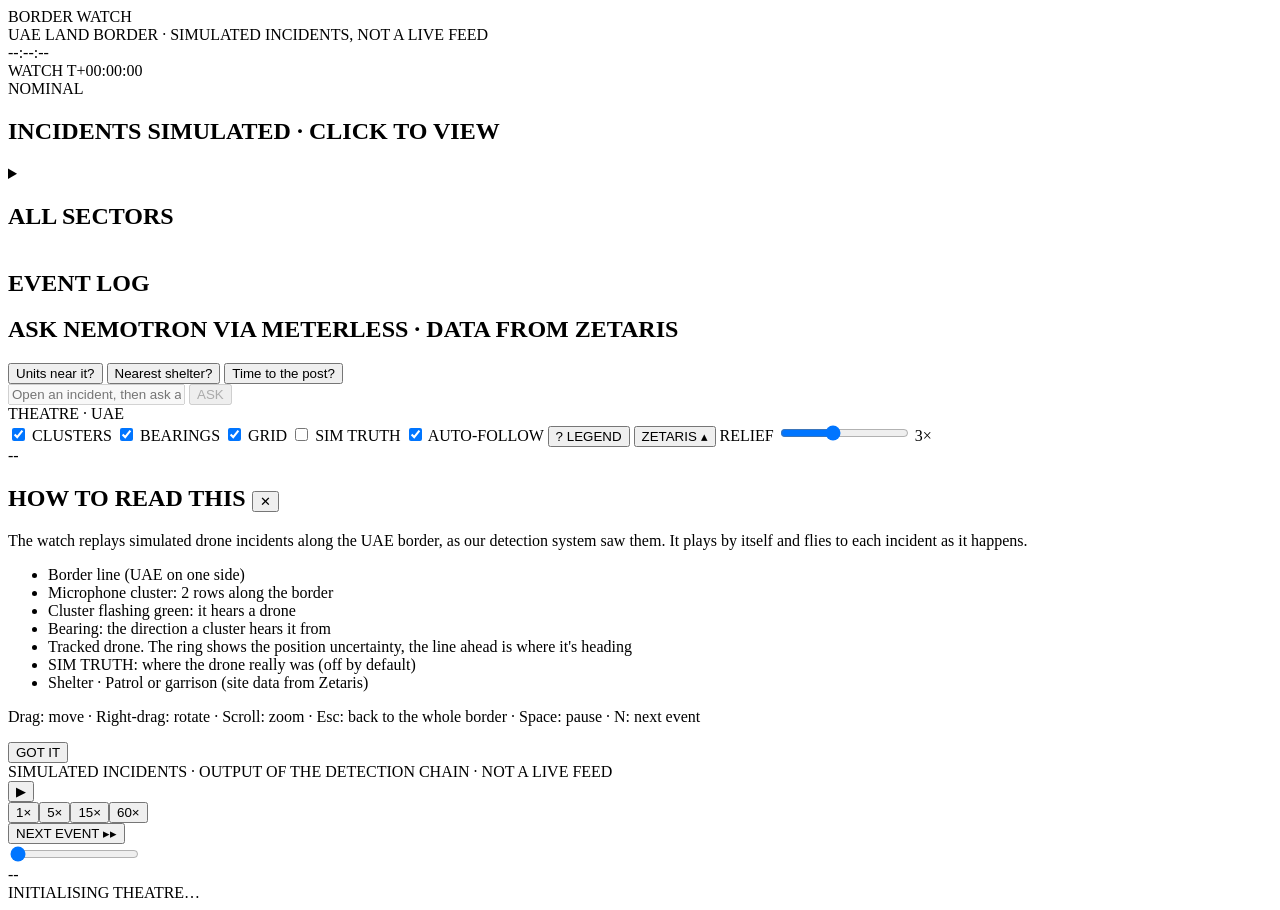
==== terra/static/border.html @ bac3ca89 "Design v0.11: Border watch, Zetaris federation, Nemotron via Meterless - Border watch (/border): the" ====
<!doctype html>
<html lang="en">
<head>
<meta charset="utf-8">
<meta name="viewport" content="width=device-width, initial-scale=1">
<title>Border Watch</title>
<link rel="icon" href="data:,">
<link rel="preconnect" href="https://fonts.googleapis.com">
<link rel="stylesheet" href="https://fonts.googleapis.com/css2?family=Barlow+Condensed:wght@500;600;700&family=JetBrains+Mono:wght@400;500;700&display=swap">
<link rel="stylesheet" href="/static/border.css">
<script type="importmap">
{"imports": {"three": "https://cdn.jsdelivr.net/npm/three@0.160.0/build/three.module.js",
             "three/addons/": "https://cdn.jsdelivr.net/npm/three@0.160.0/examples/jsm/"}}
</script>
</head>
<body>
<div id="view" aria-label="3D map of the UAE land border"></div>
<div class="scan" aria-hidden="true"></div>

<header class="top">
  <div class="mark" aria-hidden="true"><span></span></div>
  <div class="title">
    <div class="name">BORDER WATCH</div>
    <div class="sub" id="sub">UAE LAND BORDER · <span style="color:var(--amber)">SIMULATED INCIDENTS, NOT A LIVE FEED</span></div>
  </div>
  <div class="stats" id="stats"></div>
  <div class="clock">
    <div class="t" id="clock">--:--:--</div>
    <div class="sub" id="watch">WATCH T+00:00:00</div>
  </div>
  <div class="con" id="con" title="Highest alert level active now"><span class="lamp"></span><span id="conText">NOMINAL</span></div>
</header>

<div class="banner" id="banner" hidden role="alert">
  <span class="tri" aria-hidden="true">▲</span><span id="bannerText"></span>
  <button id="bannerGo" type="button">FOCUS</button>
</div>

<aside class="panel left" aria-label="Incidents and sectors">
  <h2>INCIDENTS <span class="dim">SIMULATED · CLICK TO VIEW</span></h2>
  <div class="incidents" id="incidents"></div>
  <details class="secbox">
    <summary><h2>ALL SECTORS <span class="dim" id="secCount"></span></h2></summary>
    <div class="sectors" id="sectors"></div>
  </details>
</aside>

<aside class="panel right" aria-label="Event log and questions">
  <h2>EVENT LOG <span class="dim" id="logCount"></span></h2>
  <div class="log" id="log" aria-live="polite"></div>
  <section class="ask" aria-label="Ask about this incident">
    <h2>ASK <span class="dim" id="askWho">NEMOTRON VIA METERLESS · DATA FROM ZETARIS</span></h2>
    <div class="chips" id="chips">
      <button type="button" data-q="Which units are near the drone?">Units near it?</button>
      <button type="button" data-q="Where is the nearest shelter for the post, and how long is the walk?">Nearest shelter?</button>
      <button type="button" data-q="Where is the drone heading, and how long until it reaches the post?">Time to the post?</button>
    </div>
    <form id="askForm"><input id="askQ" type="text" maxlength="300" placeholder="Open an incident, then ask about it" aria-label="Question" disabled>
      <button id="askGo" type="submit" disabled>ASK</button></form>
    <div class="answer" id="answer" aria-live="polite"></div>
  </section>
</aside>

<nav class="crumbs" id="crumbs">
  <button id="back" type="button" hidden>◂ THEATRE</button>
  <span id="crumbText">THEATRE · UAE</span>
  <span class="src" id="siteSrc" hidden></span>
</nav>

<section class="card" id="card" hidden aria-label="Selected track"></section>

<div class="layers" role="group" aria-label="Layers">
  <label><input type="checkbox" id="lyrClusters" checked> CLUSTERS</label>
  <label><input type="checkbox" id="lyrBearings" checked> BEARINGS</label>
  <label><input type="checkbox" id="lyrGrid" checked> GRID</label>
  <label title="Where the simulated drone really was. Not available to an operator."><input type="checkbox" id="lyrTruth"> SIM TRUTH</label>
  <label title="Fly to each incident as it happens, and back out when it ends"><input type="checkbox" id="follow" checked> AUTO-FOLLOW</label>
  <button id="helpBtn" type="button" aria-label="Show the legend">? LEGEND</button>
  <button id="zetBtn" type="button" title="Questions across the sector, fusion and operations databases, through Zetaris">ZETARIS ▴</button>
  <label class="ex">RELIEF <input type="range" id="exag" min="1" max="6" step="0.5" value="3" aria-label="Vertical exaggeration"> <span id="exagV">3×</span></label>
</div>

<div class="readout" id="readout">--</div>
<section class="zet" id="zet" hidden aria-label="Zetaris: questions across the databases">
  <div class="zhead">
    <h2>ZETARIS <span class="dim">ONE QUERY ACROSS SEPARATE DATABASES</span></h2>
    <div class="ztabs" role="tablist">
      <button type="button" data-q="overview" role="tab">ALL SECTORS</button>
      <button type="button" data-q="first_heard" data-inc role="tab">FIRST TO HEAR</button>
      <button type="button" data-q="heard_vs_tracked" data-inc role="tab">HEARD vs TRACKED</button>
      <button type="button" data-q="units_near" data-inc role="tab">UNITS NEAR TRACKS</button>
    </div>
    <button id="zetX" type="button" aria-label="Close">✕</button>
  </div>
  <div class="zbody" id="zetBody"></div>
</section>
<section class="help" id="help" aria-label="How to read this screen">
  <h2>HOW TO READ THIS <button id="helpX" type="button" aria-label="Close">✕</button></h2>
  <p>The watch replays simulated drone incidents along the UAE border, as our detection system saw them. It plays by itself and flies to each incident as it happens.</p>
  <ul>
    <li><i class="k amber"></i>Border line (UAE on one side)</li>
    <li><i class="k cyan dot"></i>Microphone cluster: 2 rows along the border</li>
    <li><i class="k green dot"></i>Cluster flashing green: it hears a drone</li>
    <li><i class="k amber thin"></i>Bearing: the direction a cluster hears it from</li>
    <li><i class="k red dia"></i>Tracked drone. The ring shows the position uncertainty, the line ahead is where it's heading</li>
    <li><i class="k white dash"></i>SIM TRUTH: where the drone really was (off by default)</li>
    <li><i class="k blue dot"></i>Shelter · <i class="k green tri"></i>Patrol or garrison (site data from Zetaris)</li>
  </ul>
  <p class="ctl">Drag: move · Right-drag: rotate · Scroll: zoom · Esc: back to the whole border · Space: pause · N: next event</p>
  <button id="helpGo" type="button">GOT IT</button>
</section>
<div class="watermark">SIMULATED INCIDENTS · OUTPUT OF THE DETECTION CHAIN · NOT A LIVE FEED</div>

<footer class="timeline">
  <button id="play" type="button" aria-label="Play or pause">▶</button>
  <div class="speeds" role="group" aria-label="Replay speed">
    <button data-s="1" type="button">1×</button><button data-s="5" type="button">5×</button><button data-s="15" type="button" class="on">15×</button><button data-s="60" type="button">60×</button>
  </div>
  <button id="next" type="button" title="Jump to the next border event">NEXT EVENT ▸▸</button>
  <div class="bar" id="bar"><div class="ticks" id="ticks"></div><div class="head" id="head"></div>
    <input type="range" id="scrub" min="0" max="1000" value="0" aria-label="Watch time"></div>
  <div class="len" id="len">--</div>
</footer>

<div class="loading" id="loading">INITIALISING THEATRE…</div>
<script type="module" src="/static/border.js"></script>
</body>
</html>
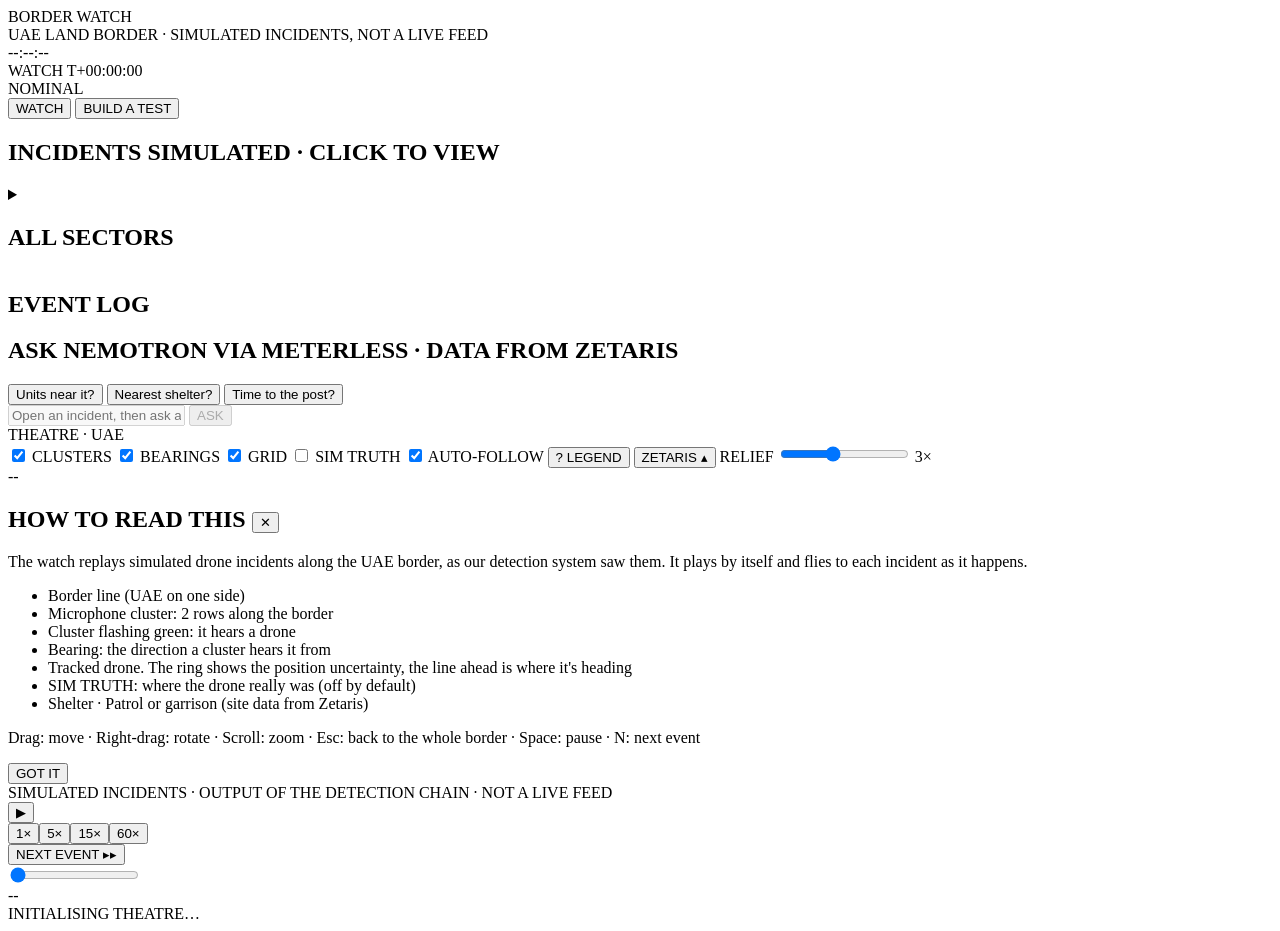
==== commit 25246aac: "Design v0.12: build mode with 3D listening domes, fewer ghost tracks, swarm study - Build mode on th" ====
--- a/terra/static/border.html
+++ b/terra/static/border.html
@@ -36,13 +36,48 @@
   <button id="bannerGo" type="button">FOCUS</button>
 </div>
 
-<aside class="panel left" aria-label="Incidents and sectors">
-  <h2>INCIDENTS <span class="dim">SIMULATED · CLICK TO VIEW</span></h2>
-  <div class="incidents" id="incidents"></div>
-  <details class="secbox">
-    <summary><h2>ALL SECTORS <span class="dim" id="secCount"></span></h2></summary>
-    <div class="sectors" id="sectors"></div>
-  </details>
+<aside class="panel left" aria-label="Incidents, sectors and build mode">
+  <div class="tabs" role="tablist">
+    <button type="button" id="tabWatch" class="on" role="tab">WATCH</button>
+    <button type="button" id="tabBuild" role="tab">BUILD A TEST</button>
+  </div>
+  <div id="watchPane">
+    <h2>INCIDENTS <span class="dim">SIMULATED · CLICK TO VIEW</span></h2>
+    <div class="incidents" id="incidents"></div>
+    <details class="secbox">
+      <summary><h2>ALL SECTORS <span class="dim" id="secCount"></span></h2></summary>
+      <div class="sectors" id="sectors"></div>
+    </details>
+  </div>
+  <div id="buildPane" hidden>
+    <div class="bstep" id="bs1">
+      <div class="bh"><span class="n">1</span>PLACE TO PROTECT</div>
+      <p class="bt" id="bPlaceText">Pick a ready-made test, or click <b>Pick on map</b> and click the site you want to protect.</p>
+      <div class="presets" id="bPresets"></div>
+      <button type="button" id="bPick" class="tool">⌖ Pick on map</button>
+    </div>
+    <div class="bstep" id="bs2">
+      <div class="bh"><span class="n">2</span>MICROPHONES</div>
+      <label class="bl">Background noise <select id="bAmb"></select></label>
+      <div class="brow"><button type="button" id="bMic" class="tool">＋ Place microphones</button><button type="button" id="bMicClear">Clear</button></div>
+      <p class="bt" id="bMicText">Each dome shows how far a microphone cluster can hear the drone type chosen below.</p>
+    </div>
+    <div class="bstep" id="bs3">
+      <div class="bh"><span class="n">3</span>DRONE</div>
+      <div class="dtypes" id="bTypes"></div>
+      <label class="bl">Height <input type="range" id="bAgl" min="20" max="200" step="10" value="60"> <span id="bAglV">60 m</span></label>
+      <label class="bl">Speed <input type="range" id="bSpd" min="5" max="40" step="1" value="14"> <span id="bSpdV">14 m/s</span></label>
+      <div class="brow"><button type="button" id="bDraw" class="tool">✎ Draw drone path</button><button type="button" id="bDroneDone" hidden>✓ Finish path</button></div>
+      <div id="bDrones" class="blist"></div>
+    </div>
+    <div class="bstep" id="bs4">
+      <div class="bh"><span class="n">4</span>RUN</div>
+      <p class="bt" id="bEst">Place microphones and a drone first.</p>
+      <button type="button" id="bRun" class="big" disabled>▶ RUN SIMULATION</button>
+    </div>
+    <h2>MY TESTS <span class="dim">CLICK TO REPLAY</span></h2>
+    <div id="bList" class="blist"></div>
+  </div>
 </aside>
 
 <aside class="panel right" aria-label="Event log and questions">
@@ -68,6 +103,15 @@
 </nav>
 
 <section class="card" id="card" hidden aria-label="Selected track"></section>
+<div class="instr" id="instr" hidden></div>
+<div class="caption" id="caption" hidden aria-live="polite"></div>
+<section class="runcard" id="runcard" hidden aria-label="Simulation progress">
+  <h2>RUNNING THE SIMULATION</h2>
+  <div class="stage" id="runStage">Starting</div>
+  <div class="pbar"><div id="runBar"></div></div>
+  <div class="dim" id="runTime"></div>
+  <p class="bt">Every microphone's sound is simulated on the real terrain, then our neural network, direction finder and tracker run on it exactly as they would on real microphones.</p>
+</section>
 
 <div class="layers" role="group" aria-label="Layers">
   <label><input type="checkbox" id="lyrClusters" checked> CLUSTERS</label>
@@ -75,6 +119,7 @@
   <label><input type="checkbox" id="lyrGrid" checked> GRID</label>
   <label title="Where the simulated drone really was. Not available to an operator."><input type="checkbox" id="lyrTruth"> SIM TRUTH</label>
   <label title="Fly to each incident as it happens, and back out when it ends"><input type="checkbox" id="follow" checked> AUTO-FOLLOW</label>
+  <label id="lyrRangesWrap" hidden title="How far each microphone cluster can hear"><input type="checkbox" id="lyrRanges" checked> RANGES</label>
   <button id="helpBtn" type="button" aria-label="Show the legend">? LEGEND</button>
   <button id="zetBtn" type="button" title="Questions across the sector, fusion and operations databases, through Zetaris">ZETARIS ▴</button>
   <label class="ex">RELIEF <input type="range" id="exag" min="1" max="6" step="0.5" value="3" aria-label="Vertical exaggeration"> <span id="exagV">3×</span></label>
